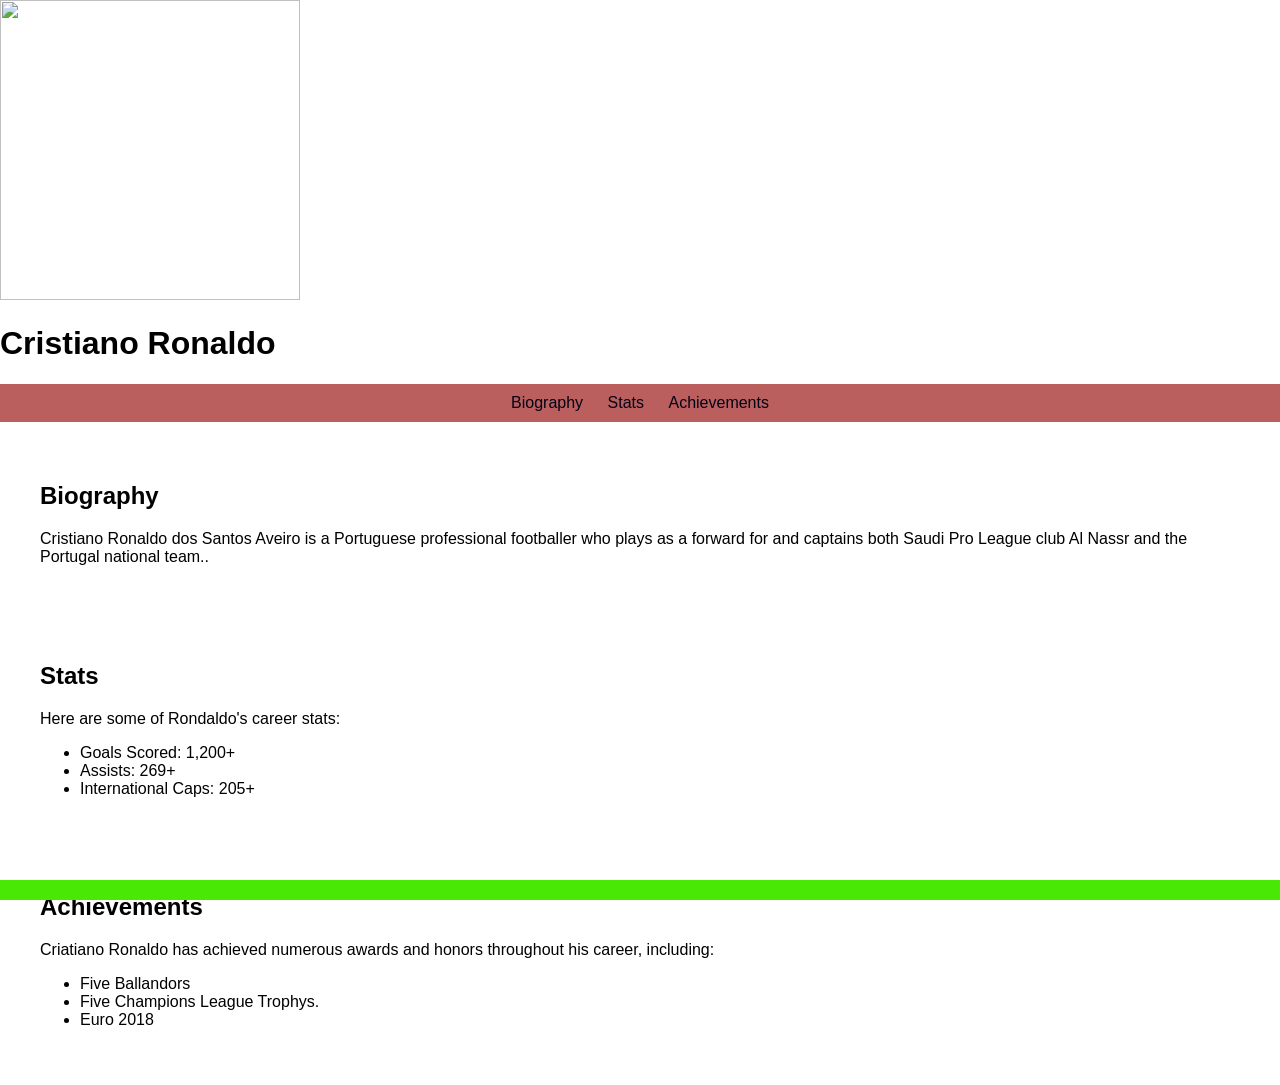
==== d.html @ 87a255bc "I added 3 htmls and 1 css" ====
<!DOCTYPE html>
<html lang="en">
<head>
    <meta charset="UTF-8">
    <meta name="viewport" content="width=device-width, initial-scale=1.0">
    <title>Cristiano Ronaldo</title>
    <style>
        body {
            font-family: Arial, sans-serif;
            margin: 0;
            padding: 0;
            background-color:  -#60dd26;
        }
        header {
            background-color: #c40606;
            color: #060f04;
            padding: 20px;
            text-align: center;
        }
        nav {
            background-color: #ba5e5e;
            padding: 10px;
            text-align: center;
        }
        nav a {
            color: #030214;
            text-decoration: none;
            margin: 0 10px;
        }
        nav a:hover {
            color: #0b5224;
        }
        section {
            padding: 20px;
            margin: 20px;
            background-color: #ffffff;
        }
        footer {
            background-color: #49e805;
            color: #ffffff;
            padding: 10px;
            text-align: center;
            position: fixed;
            bottom: 0;
            width: 100%;
        }
    </style>
</head>
<body>
    <img src="https://cdn.britannica.com/73/234573-050-8EE03E16/Cristiano-Ronaldo-ceremony-rename-airport-Santa-Cruz-Madeira-Portugal-March-29-2017.jpg" width="300" height="300"
    <header>
        <h1>Cristiano Ronaldo</h1>
    </header>
    <nav>
        <a href="#bio">Biography</a>
        <a href="#stats">Stats</a>
        <a href="#achievements">Achievements</a>
    </nav>
    <section id="bio">
        <h2>Biography</h2>
        <p>Cristiano Ronaldo dos Santos Aveiro is a Portuguese professional footballer
        who plays as a forward for and captains both Saudi Pro League club Al Nassr and the Portugal national team..</p>
    </section>
    <section id="stats">
        <h2>Stats</h2>
        <p>Here are some of Rondaldo's career stats:</p>
        <ul>
            <li>Goals Scored: 1,200+</li>
            <li>Assists: 269+</li>
            <li>International Caps: 205+</li>
        </ul>
    </section>
    <section id="achievements">
        <h2>Achievements</h2>
        <p>Criatiano Ronaldo has achieved numerous awards and honors throughout his career, including:</p>
        <ul>
            <li>Five Ballandors</li>
            <li>Five Champions League Trophys.</li>
            <li>Euro 2018</li>
        </ul>
    </section>
    <footer>
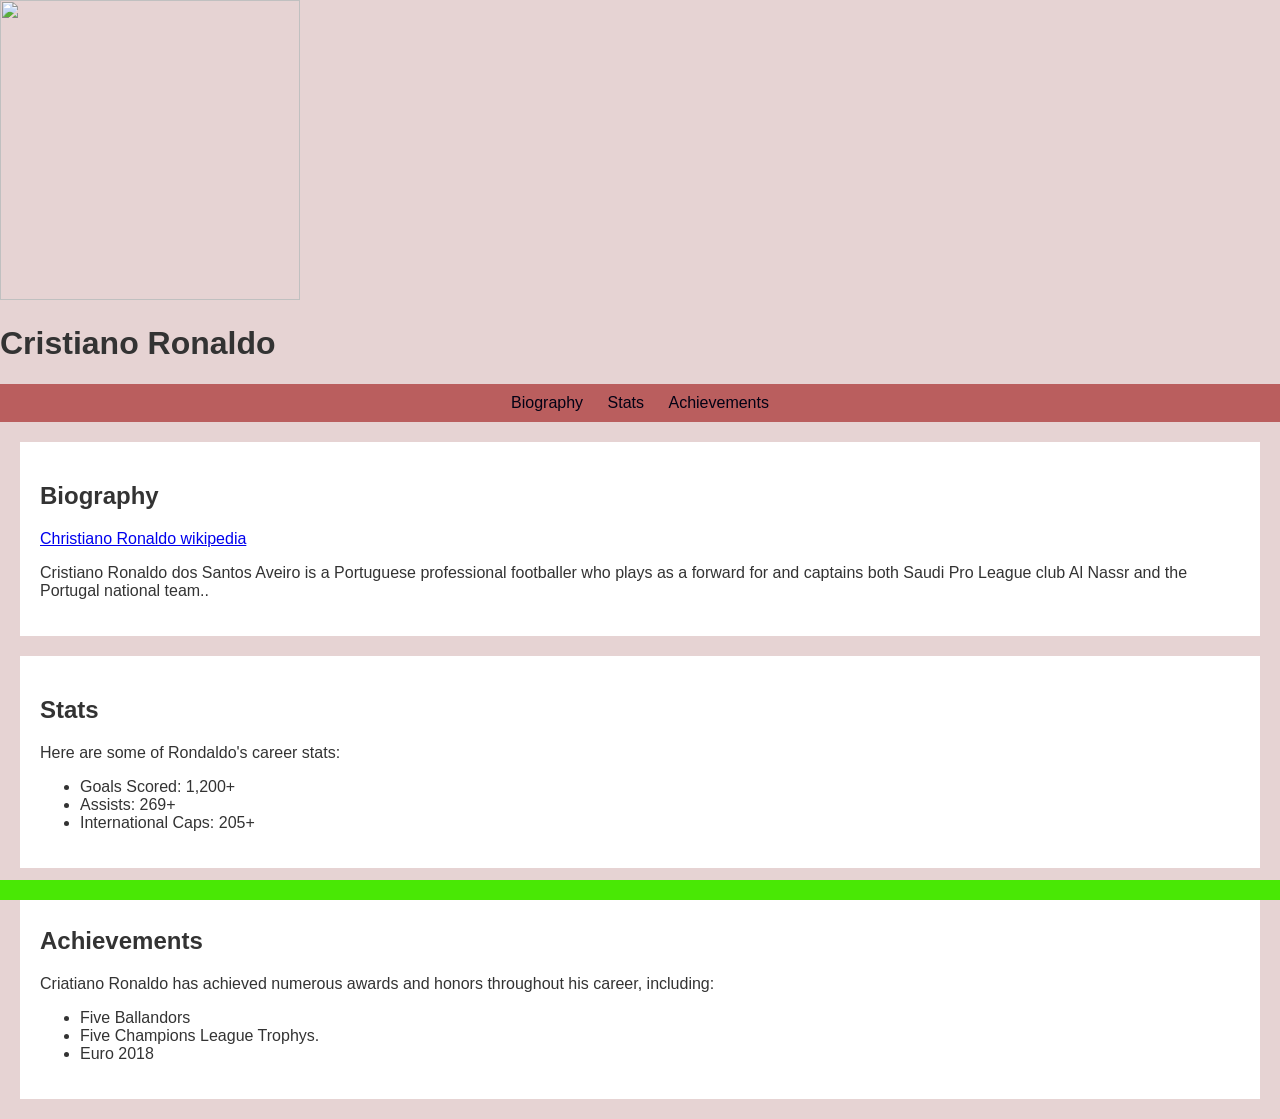
==== commit 4a7620c9: "Feb 12: 10.09am" ====
--- a/d.html
+++ b/d.html
@@ -2,6 +2,7 @@
 <html lang="en">
 <head>
     <meta charset="UTF-8">
+    <link rel="stylesheet" href="style.css">
     <meta name="viewport" content="width=device-width, initial-scale=1.0">
     <title>Cristiano Ronaldo</title>
     <style>
@@ -58,6 +59,7 @@
     </nav>
     <section id="bio">
         <h2>Biography</h2>
+        <a href="https://en.wikipedia.org/wiki/Cristiano_Ronaldo"> Christiano Ronaldo wikipedia </a>
         <p>Cristiano Ronaldo dos Santos Aveiro is a Portuguese professional footballer
         who plays as a forward for and captains both Saudi Pro League club Al Nassr and the Portugal national team..</p>
     </section>
--- a/style.css
+++ b/style.css
@@ -0,0 +1,85 @@
+body {
+    font-family: 'Arial', sans-serif;
+    background-color: #e6d3d3;
+    color: #333;
+    margin: 0;
+    padding: 0;
+}
+
+.header {
+    background-color: #3498db;
+    color: #e9e4e4;
+    padding: 20px;
+    text-align: center;
+}
+
+.container {
+    width: 80%;
+    margin: 20px auto;
+}
+
+.player-info {
+    background-color: #c01c1c;
+    padding: 20px;
+    border-radius: 12px;
+    box-shadow: 0 0 20px rgba(0, 0, 0, 0.1);
+    text-align: center;
+}
+
+.player-info img {
+    border-radius: 50%;
+    max-width: 200px;
+    margin-bottom: 15px;
+}
+
+.player-name {
+    font-size: 28px;
+    font-weight: bold;
+    margin-bottom: 10px;
+}
+
+.player-stats {
+    display: flex;
+    justify-content: space-around;
+    margin-top: 20px;
+}
+
+.stat {
+    flex: 1;
+    padding: 15px;
+    border-radius: 8px;
+    background-color: #3498db;
+    color: #ef2e2e;
+}
+
+.biography,
+.achievements,
+.bibliography {
+    background-color: #fff;
+    padding: 20px;
+    margin-top: 20px;
+    border-radius: 12px;
+    box-shadow: 0 0 20px rgba(0, 0, 0, 0.1);
+}
+
+.achievements ul,
+.bibliography ul {
+    list-style-type: none;
+    padding: 0;
+}
+
+.achievements li,
+.bibliography li {
+    margin-bottom: 10px;
+}
+
+.footer {
+    background-color: #333;
+    color: #fff;
+    text-align: center;
+    padding: 15px;
+    position: fixed;
+    bottom: 0;
+    width: 100%;
+}
+  
